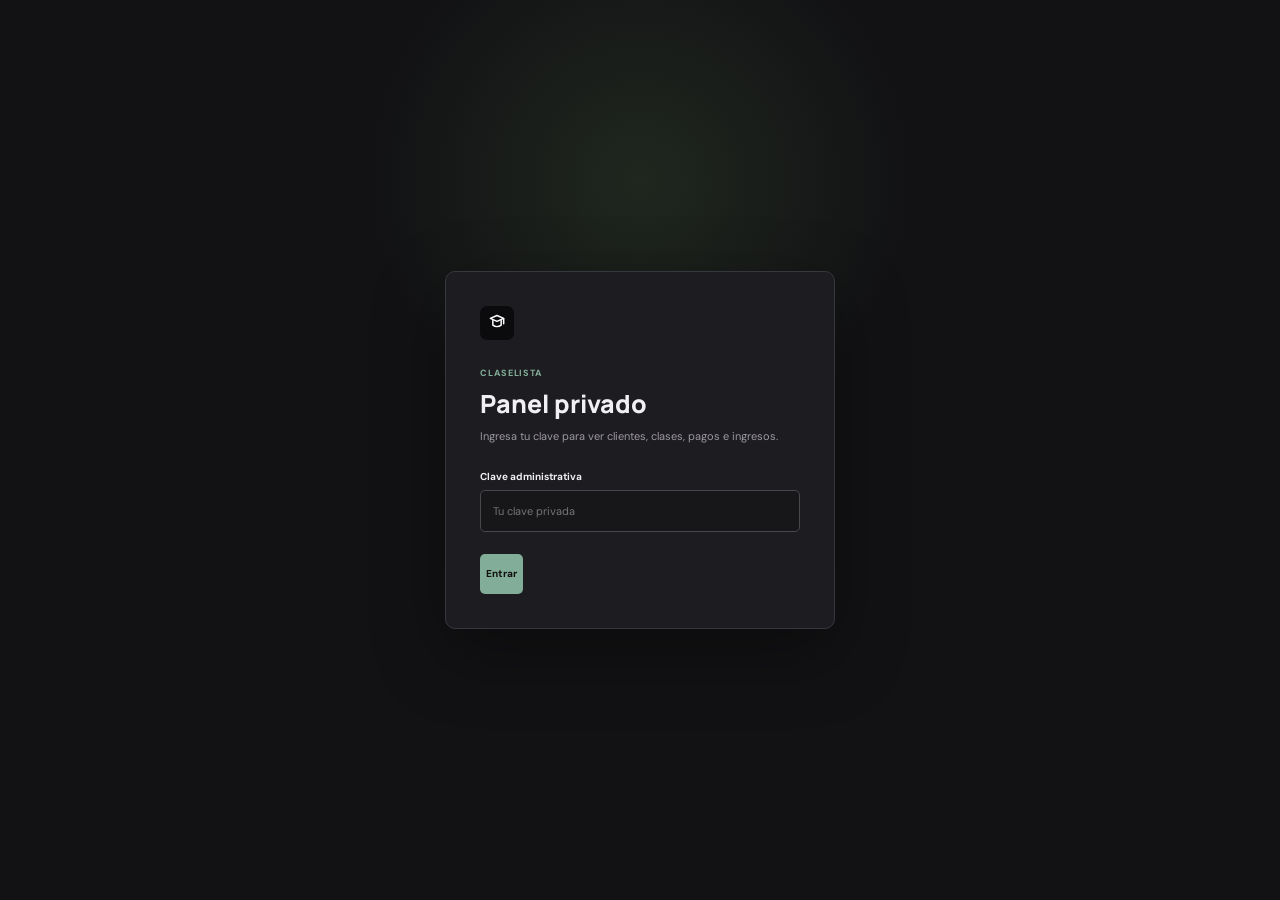
==== admin.html @ 2f03539f "Add private client and revenue dashboard" ====
<!doctype html>
<html lang="es">
  <head>
    <meta charset="UTF-8" />
    <meta name="viewport" content="width=device-width, initial-scale=1" />
    <meta name="robots" content="noindex,nofollow" />
    <title>ClaseLista · Panel privado</title>
    <link rel="preconnect" href="https://fonts.googleapis.com" />
    <link rel="preconnect" href="https://fonts.gstatic.com" crossorigin />
    <link href="https://fonts.googleapis.com/css2?family=DM+Sans:wght@400;500;600;700&family=Manrope:wght@600;700;800&display=swap" rel="stylesheet" />
    <link rel="stylesheet" href="admin.css" />
  </head>
  <body>
    <div class="login-screen" id="loginScreen">
      <form class="login-card" id="loginForm">
        <span class="logo"><svg viewBox="0 0 24 24"><path d="M4 6.5 12 3l8 3.5-8 3.5-8-3.5Z"/><path d="M7 9v5.5c2.8 2.2 7.2 2.2 10 0V9M20 7v6"/></svg></span>
        <span class="eyebrow">ClaseLista</span>
        <h1>Panel privado</h1>
        <p>Ingresa tu clave para ver clientes, clases, pagos e ingresos.</p>
        <label><span>Clave administrativa</span><input id="adminKey" type="password" required autocomplete="current-password" placeholder="Tu clave privada" /></label>
        <small id="loginError"></small>
        <button type="submit">Entrar</button>
      </form>
    </div>

    <div class="dashboard" id="dashboard" hidden>
      <aside class="sidebar">
        <a class="brand" href="index.html"><span class="logo"><svg viewBox="0 0 24 24"><path d="M4 6.5 12 3l8 3.5-8 3.5-8-3.5Z"/><path d="M7 9v5.5c2.8 2.2 7.2 2.2 10 0V9M20 7v6"/></svg></span><span>ClaseLista</span></a>
        <nav>
          <button class="active" data-section="overview"><svg viewBox="0 0 24 24"><path d="M4 13h6V4H4v9ZM14 20h6v-9h-6v9ZM4 20h6v-3H4v3ZM14 7h6V4h-6v3Z"/></svg>Resumen</button>
          <button data-section="upcoming"><svg viewBox="0 0 24 24"><rect x="4" y="5" width="16" height="15" rx="2"/><path d="M8 3v4M16 3v4M4 9h16"/></svg>Próximas clases</button>
          <button data-section="history"><svg viewBox="0 0 24 24"><path d="M4 12a8 8 0 1 0 2-5.3M4 4v5h5"/><path d="M12 8v5l3 2"/></svg>Historial</button>
          <button data-section="clients"><svg viewBox="0 0 24 24"><circle cx="9" cy="8" r="3"/><circle cx="17" cy="10" r="2.5"/><path d="M3.5 19a5.5 5.5 0 0 1 11 0M14 15a4.5 4.5 0 0 1 6.5 4"/></svg>Clientes frecuentes</button>
        </nav>
        <div class="sidebar-bottom">
          <a href="index.html" target="_blank">Ver página pública ↗</a>
          <button id="logoutButton">Cerrar sesión</button>
        </div>
      </aside>

      <main>
        <header>
          <div><span class="eyebrow">Administración</span><h1 id="sectionTitle">Resumen</h1></div>
          <button class="refresh" id="refreshButton"><svg viewBox="0 0 24 24"><path d="M20 11a8 8 0 1 0-2 5.5M20 5v6h-6"/></svg>Actualizar</button>
        </header>

        <div class="loading" id="loading"><i></i><span>Consultando Google Calendar...</span></div>
        <div id="content" hidden>
          <section class="page-section active" data-page="overview">
            <div class="metrics" id="metrics"></div>
            <div class="overview-grid">
              <article class="panel"><div class="panel-heading"><div><span class="eyebrow">Agenda</span><h2>Próximas clases</h2></div><button data-go="upcoming">Ver todas</button></div><div id="overviewUpcoming"></div></article>
              <article class="panel"><div class="panel-heading"><div><span class="eyebrow">Clientes</span><h2>Más frecuentes</h2></div><button data-go="clients">Ver todos</button></div><div id="overviewFrequent"></div></article>
            </div>
          </section>
          <section class="page-section" data-page="upcoming">
            <div class="section-toolbar"><p>Clases que todavía no se han realizado.</p><input class="search" data-search="upcoming" placeholder="Buscar cliente o ramo..." /></div>
            <div class="panel table-panel"><div id="upcomingTable"></div></div>
          </section>
          <section class="page-section" data-page="history">
            <div class="section-toolbar"><p>Clases realizadas y estado de sus pagos.</p><input class="search" data-search="history" placeholder="Buscar cliente o ramo..." /></div>
            <div class="panel table-panel"><div id="historyTable"></div></div>
          </section>
          <section class="page-section" data-page="clients">
            <div class="section-toolbar"><p>Ordenados por cantidad total de clases.</p><input class="search" data-search="clients" placeholder="Buscar cliente..." /></div>
            <div class="client-grid" id="clientGrid"></div>
          </section>
        </div>
      </main>
    </div>
    <div class="toast" id="toast"></div>
    <script src="admin.js"></script>
  </body>
</html>
---- admin.css ----
:root { color-scheme: dark; --bg:#121214; --surface:#1d1c20; --surface2:#242328; --line:#39373e; --text:#f1eff3; --muted:#9d99a2; --green:#82ad98; --green-dark:#293b33; --danger:#e1848b; }
* { box-sizing:border-box; }
body { margin:0; min-width:320px; color:var(--text); background:var(--bg); font-family:"DM Sans",system-ui,sans-serif; -webkit-font-smoothing:antialiased; }
button,input { font:inherit; }
button { color:inherit; }
svg { display:block; fill:none; stroke:currentColor; stroke-width:1.8; stroke-linecap:round; stroke-linejoin:round; }
[hidden] { display:none !important; }
.eyebrow { color:var(--green); font-size:9px; font-weight:800; letter-spacing:.1em; text-transform:uppercase; }
.logo { display:grid; width:34px; height:34px; place-items:center; border-radius:7px; color:#fff; background:#0b0b0d; }
.logo svg { width:20px; }
.login-screen { display:grid; min-height:100vh; padding:20px; place-items:center; background:radial-gradient(circle at 50% 20%,#20271f 0,transparent 28%),var(--bg); }
.login-card { width:min(390px,100%); padding:34px; border:1px solid var(--line); border-radius:10px; background:var(--surface); box-shadow:0 24px 70px rgba(0,0,0,.35); }
.login-card .logo { margin-bottom:20px; }
.login-card h1 { margin:5px 0 7px; font:800 25px Manrope,sans-serif; }
.login-card p { margin:0 0 24px; color:var(--muted); font-size:11px; line-height:1.55; }
.login-card label { display:grid; gap:7px; }
.login-card label span { font-size:10px; font-weight:700; }
.login-card input,.search { height:42px; padding:0 12px; border:1px solid #49464e; border-radius:5px; outline:0; color:var(--text); background:#171619; font-size:11px; }
.login-card input:focus,.search:focus { border-color:var(--green); box-shadow:0 0 0 2px rgba(130,173,152,.1); }
.login-card small { display:block; min-height:22px; padding-top:5px; color:var(--danger); font-size:9px; }
.login-card button,.refresh { display:flex; align-items:center; justify-content:center; gap:7px; height:40px; border:0; border-radius:5px; color:#111; background:var(--green); font-size:10px; font-weight:800; cursor:pointer; }
.dashboard { display:grid; grid-template-columns:220px 1fr; min-height:100vh; }
.sidebar { position:fixed; inset:0 auto 0 0; display:flex; width:220px; flex-direction:column; padding:25px 14px 18px; border-right:1px solid var(--line); background:#171619; }
.brand { display:flex; align-items:center; gap:10px; margin:0 9px 36px; color:var(--text); font:800 17px Manrope,sans-serif; text-decoration:none; }
.sidebar nav { display:grid; gap:4px; }
.sidebar nav button { display:flex; align-items:center; gap:11px; height:42px; padding:0 12px; border:0; border-radius:5px; color:#96919b; background:transparent; font-size:10px; font-weight:700; text-align:left; cursor:pointer; }
.sidebar nav button svg { width:17px; }
.sidebar nav button:hover { color:var(--text); background:#222125; }
.sidebar nav button.active { color:#c4dfd1; background:var(--green-dark); }
.sidebar-bottom { display:grid; gap:5px; margin-top:auto; }
.sidebar-bottom a,.sidebar-bottom button { padding:9px 12px; border:0; color:#8f8a94; background:transparent; font-size:9px; text-align:left; text-decoration:none; cursor:pointer; }
.dashboard main { grid-column:2; min-width:0; }
header { display:flex; align-items:center; justify-content:space-between; height:82px; padding:0 34px; border-bottom:1px solid var(--line); background:#171619; }
header h1 { margin:4px 0 0; font:800 19px Manrope,sans-serif; }
.refresh { width:auto; height:34px; padding:0 12px; color:#c6dfd3; background:var(--green-dark); }
.refresh svg { width:14px; }
#content { padding:28px 34px 50px; }
.page-section { display:none; }
.page-section.active { display:block; }
.loading { display:grid; min-height:calc(100vh - 82px); place-items:center; align-content:center; gap:12px; color:var(--muted); font-size:10px; }
.loading i { width:27px; height:27px; border:2px solid #3c3940; border-top-color:var(--green); border-radius:50%; animation:spin .7s linear infinite; }
@keyframes spin { to { transform:rotate(360deg); } }
.metrics { display:grid; grid-template-columns:repeat(4,1fr); gap:12px; margin-bottom:20px; }
.metric { padding:17px; border:1px solid var(--line); border-radius:7px; background:var(--surface); }
.metric span { display:block; color:var(--muted); font-size:9px; }
.metric strong { display:block; margin:7px 0 2px; font:800 22px Manrope,sans-serif; }
.metric small { color:#77727c; font-size:8px; }
.metric.money strong { color:#a6cfbb; }
.metric.warning strong { color:#e2a3a7; }
.overview-grid { display:grid; grid-template-columns:1.25fr .75fr; gap:16px; }
.panel { overflow:hidden; border:1px solid var(--line); border-radius:7px; background:var(--surface); }
.panel-heading { display:flex; align-items:center; justify-content:space-between; padding:17px 18px; border-bottom:1px solid var(--line); }
.panel-heading h2 { margin:3px 0 0; font:700 13px Manrope,sans-serif; }
.panel-heading button { border:0; color:var(--green); background:transparent; font-size:9px; cursor:pointer; }
.class-row { display:grid; grid-template-columns:45px minmax(120px,1fr) 95px 80px; align-items:center; gap:10px; padding:12px 17px; border-bottom:1px solid #302e34; }
.class-row:last-child { border:0; }
.date-block { display:grid; width:38px; height:42px; place-items:center; align-content:center; border-radius:5px; background:#29272c; }
.date-block strong { font:800 15px Manrope,sans-serif; line-height:1; }
.date-block span { margin-top:2px; color:var(--green); font-size:7px; text-transform:uppercase; }
.class-copy,.client-copy { min-width:0; }
.class-copy strong,.client-copy strong { display:block; overflow:hidden; font-size:10px; text-overflow:ellipsis; white-space:nowrap; }
.class-copy span,.client-copy span { display:block; overflow:hidden; margin-top:2px; color:var(--muted); font-size:8px; text-overflow:ellipsis; white-space:nowrap; }
.class-meta { color:#aaa5ae; font-size:8px; }
.status { display:inline-flex; align-items:center; justify-content:center; width:max-content; padding:4px 7px; border-radius:4px; color:#e2a3a7; background:#3c292d; font-size:7px; font-weight:800; text-transform:uppercase; }
.status.paid { color:#a9d1bd; background:#293b33; }
.frequent-row { display:grid; grid-template-columns:30px 1fr auto; align-items:center; gap:10px; padding:13px 17px; border-bottom:1px solid #302e34; }
.rank { display:grid; width:27px; height:27px; place-items:center; border-radius:50%; color:#b6d5c6; background:#293b33; font-size:9px; font-weight:800; }
.frequent-row > strong { font-size:9px; }
.section-toolbar { display:flex; align-items:center; justify-content:space-between; margin-bottom:14px; }
.section-toolbar p { margin:0; color:var(--muted); font-size:10px; }
.search { width:230px; height:36px; }
.table-panel { overflow-x:auto; }
table { width:100%; border-collapse:collapse; min-width:780px; }
th { padding:11px 13px; color:#85808a; background:#19181b; font-size:8px; letter-spacing:.06em; text-align:left; text-transform:uppercase; }
td { padding:12px 13px; border-top:1px solid #302e34; font-size:9px; }
td strong { display:block; font-size:10px; }
td small { color:var(--muted); font-size:8px; }
.payment-button { padding:5px 8px; border:1px solid #5c4246; border-radius:4px; color:#e2a3a7; background:#302326; font-size:8px; cursor:pointer; }
.payment-button.paid { color:#a9d1bd; border-color:#435e51; background:#25352d; }
.event-link { color:var(--green); text-decoration:none; }
.client-grid { display:grid; grid-template-columns:repeat(3,1fr); gap:12px; }
.client-card { padding:17px; border:1px solid var(--line); border-radius:7px; background:var(--surface); }
.client-top { display:flex; align-items:center; gap:10px; margin-bottom:15px; }
.avatar { display:grid; width:36px; height:36px; flex:0 0 auto; place-items:center; border-radius:50%; color:#b6d5c6; background:var(--green-dark); font-size:10px; font-weight:800; }
.client-stats { display:grid; grid-template-columns:repeat(3,1fr); gap:6px; }
.client-stats div { padding:9px; border-radius:5px; background:#27252a; }
.client-stats span { display:block; color:var(--muted); font-size:7px; }
.client-stats strong { display:block; margin-top:3px; font-size:9px; }
.empty { padding:35px; color:var(--muted); font-size:10px; text-align:center; }
.toast { position:fixed; z-index:50; right:20px; bottom:20px; padding:11px 14px; border-radius:5px; opacity:0; color:#111; background:var(--green); font-size:9px; font-weight:700; pointer-events:none; transform:translateY(7px); transition:.2s; }
.toast.visible { opacity:1; transform:none; }
@media(max-width:1000px){.metrics{grid-template-columns:repeat(2,1fr)}.overview-grid{grid-template-columns:1fr}.client-grid{grid-template-columns:repeat(2,1fr)}}
@media(max-width:700px){.dashboard{display:block}.sidebar{position:static;width:100%;height:auto;padding:14px}.brand{margin:0 5px 13px}.sidebar nav{display:flex;overflow:auto}.sidebar nav button{flex:0 0 auto}.sidebar-bottom{display:none}.dashboard main{grid-column:auto}header{height:68px;padding:0 17px}#content{padding:18px 13px 35px}.metrics{gap:7px}.metric{padding:13px}.metric strong{font-size:17px}.client-grid{grid-template-columns:1fr}.section-toolbar{align-items:stretch;flex-direction:column;gap:10px}.search{width:100%}.class-row{grid-template-columns:40px 1fr 70px}.class-row .status{display:none}}
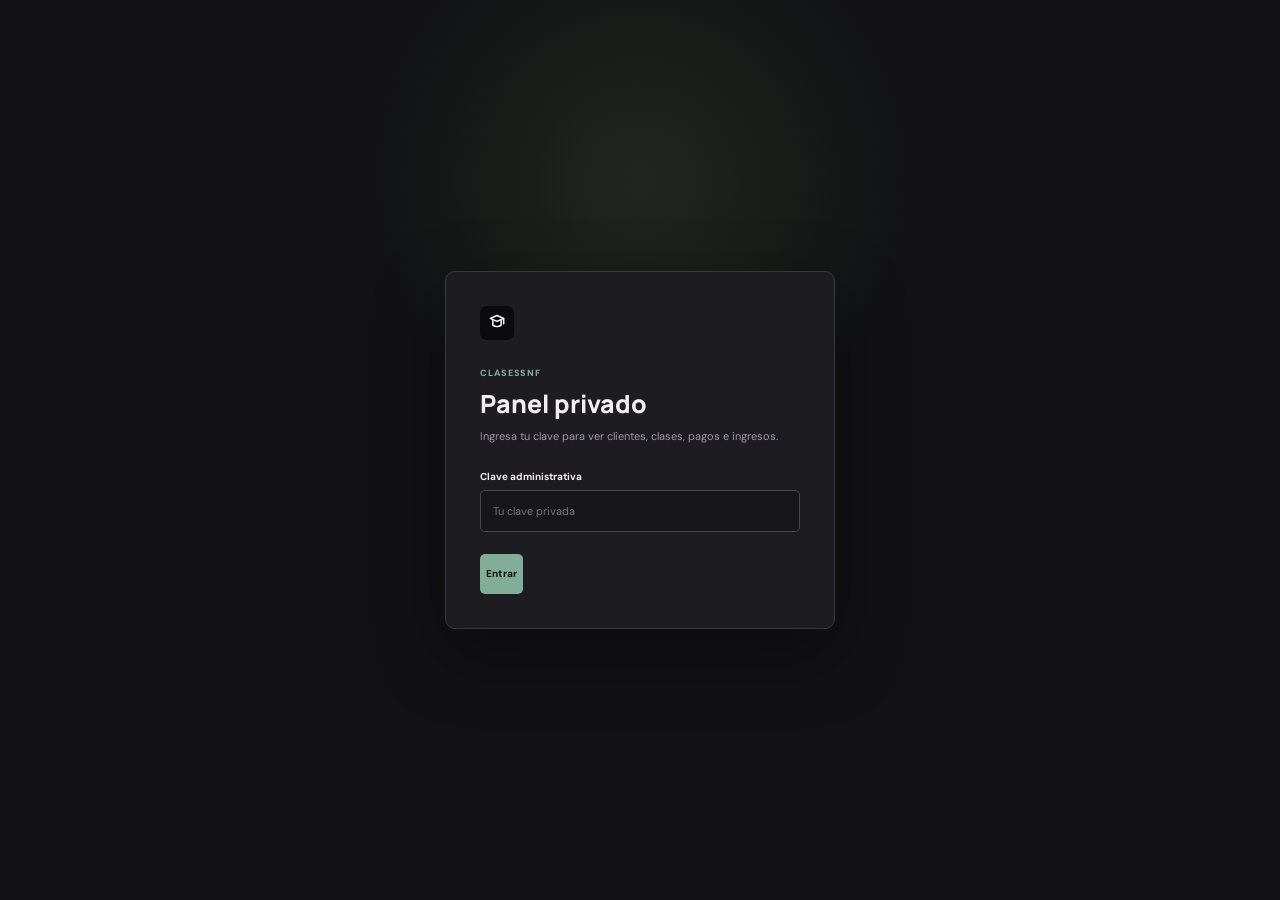
==== commit e12cf9b0: "Rename product to ClasesSNF" ====
--- a/admin.html
+++ b/admin.html
@@ -4,7 +4,7 @@
     <meta charset="UTF-8" />
     <meta name="viewport" content="width=device-width, initial-scale=1" />
     <meta name="robots" content="noindex,nofollow" />
-    <title>ClaseLista · Panel privado</title>
+    <title>ClasesSNF · Panel privado</title>
     <link rel="preconnect" href="https://fonts.googleapis.com" />
     <link rel="preconnect" href="https://fonts.gstatic.com" crossorigin />
     <link href="https://fonts.googleapis.com/css2?family=DM+Sans:wght@400;500;600;700&family=Manrope:wght@600;700;800&display=swap" rel="stylesheet" />
@@ -14,7 +14,7 @@
     <div class="login-screen" id="loginScreen">
       <form class="login-card" id="loginForm">
         <span class="logo"><svg viewBox="0 0 24 24"><path d="M4 6.5 12 3l8 3.5-8 3.5-8-3.5Z"/><path d="M7 9v5.5c2.8 2.2 7.2 2.2 10 0V9M20 7v6"/></svg></span>
-        <span class="eyebrow">ClaseLista</span>
+        <span class="eyebrow">ClasesSNF</span>
         <h1>Panel privado</h1>
         <p>Ingresa tu clave para ver clientes, clases, pagos e ingresos.</p>
         <label><span>Clave administrativa</span><input id="adminKey" type="password" required autocomplete="current-password" placeholder="Tu clave privada" /></label>
@@ -25,7 +25,7 @@
 
     <div class="dashboard" id="dashboard" hidden>
       <aside class="sidebar">
-        <a class="brand" href="index.html"><span class="logo"><svg viewBox="0 0 24 24"><path d="M4 6.5 12 3l8 3.5-8 3.5-8-3.5Z"/><path d="M7 9v5.5c2.8 2.2 7.2 2.2 10 0V9M20 7v6"/></svg></span><span>ClaseLista</span></a>
+        <a class="brand" href="index.html"><span class="logo"><svg viewBox="0 0 24 24"><path d="M4 6.5 12 3l8 3.5-8 3.5-8-3.5Z"/><path d="M7 9v5.5c2.8 2.2 7.2 2.2 10 0V9M20 7v6"/></svg></span><span>ClasesSNF</span></a>
         <nav>
           <button class="active" data-section="overview"><svg viewBox="0 0 24 24"><path d="M4 13h6V4H4v9ZM14 20h6v-9h-6v9ZM4 20h6v-3H4v3ZM14 7h6V4h-6v3Z"/></svg>Resumen</button>
           <button data-section="upcoming"><svg viewBox="0 0 24 24"><rect x="4" y="5" width="16" height="15" rx="2"/><path d="M8 3v4M16 3v4M4 9h16"/></svg>Próximas clases</button>
@@ -41,7 +41,10 @@
       <main>
         <header>
           <div><span class="eyebrow">Administración</span><h1 id="sectionTitle">Resumen</h1></div>
-          <button class="refresh" id="refreshButton"><svg viewBox="0 0 24 24"><path d="M20 11a8 8 0 1 0-2 5.5M20 5v6h-6"/></svg>Actualizar</button>
+          <div class="header-actions">
+            <button class="reminder-button" id="reminderButton"><svg viewBox="0 0 24 24"><path d="M18 8a6 6 0 0 0-12 0c0 7-3 7-3 9h18c0-2-3-2-3-9M10 21h4"/></svg><span id="reminderLabel">Activar recordatorio diario</span></button>
+            <button class="refresh" id="refreshButton"><svg viewBox="0 0 24 24"><path d="M20 11a8 8 0 1 0-2 5.5M20 5v6h-6"/></svg>Actualizar</button>
+          </div>
         </header>
 
         <div class="loading" id="loading"><i></i><span>Consultando Google Calendar...</span></div>
@@ -68,6 +71,14 @@
         </div>
       </main>
     </div>
+    <dialog class="payment-dialog" id="paymentDialog">
+      <div class="dialog-heading">
+        <div><span class="eyebrow" id="paymentDialogEyebrow">Detalle financiero</span><h2 id="paymentDialogTitle"></h2></div>
+        <button type="button" id="closePaymentDialog" aria-label="Cerrar"><svg viewBox="0 0 24 24"><path d="m6 6 12 12M18 6 6 18"/></svg></button>
+      </div>
+      <div class="dialog-total"><span id="paymentDialogCount"></span><strong id="paymentDialogTotal"></strong></div>
+      <div class="payment-detail-list" id="paymentDetailList"></div>
+    </dialog>
     <div class="toast" id="toast"></div>
     <script src="admin.js"></script>
   </body>
--- a/admin.css
+++ b/admin.css
@@ -18,7 +18,7 @@
 .login-card input,.search { height:42px; padding:0 12px; border:1px solid #49464e; border-radius:5px; outline:0; color:var(--text); background:#171619; font-size:11px; }
 .login-card input:focus,.search:focus { border-color:var(--green); box-shadow:0 0 0 2px rgba(130,173,152,.1); }
 .login-card small { display:block; min-height:22px; padding-top:5px; color:var(--danger); font-size:9px; }
-.login-card button,.refresh { display:flex; align-items:center; justify-content:center; gap:7px; height:40px; border:0; border-radius:5px; color:#111; background:var(--green); font-size:10px; font-weight:800; cursor:pointer; }
+.login-card button,.refresh,.reminder-button { display:flex; align-items:center; justify-content:center; gap:7px; height:40px; border:0; border-radius:5px; color:#111; background:var(--green); font-size:10px; font-weight:800; cursor:pointer; }
 .dashboard { display:grid; grid-template-columns:220px 1fr; min-height:100vh; }
 .sidebar { position:fixed; inset:0 auto 0 0; display:flex; width:220px; flex-direction:column; padding:25px 14px 18px; border-right:1px solid var(--line); background:#171619; }
 .brand { display:flex; align-items:center; gap:10px; margin:0 9px 36px; color:var(--text); font:800 17px Manrope,sans-serif; text-decoration:none; }
@@ -34,14 +34,21 @@
 header h1 { margin:4px 0 0; font:800 19px Manrope,sans-serif; }
 .refresh { width:auto; height:34px; padding:0 12px; color:#c6dfd3; background:var(--green-dark); }
 .refresh svg { width:14px; }
+.header-actions { display:flex; align-items:center; gap:8px; }
+.reminder-button { height:34px; padding:0 11px; color:#b8b3bd; border:1px solid #454249; background:#242328; }
+.reminder-button svg { width:14px; }
+.reminder-button.enabled { color:#afd2c0; border-color:#486052; background:#27372f; cursor:default; }
 #content { padding:28px 34px 50px; }
 .page-section { display:none; }
 .page-section.active { display:block; }
 .loading { display:grid; min-height:calc(100vh - 82px); place-items:center; align-content:center; gap:12px; color:var(--muted); font-size:10px; }
 .loading i { width:27px; height:27px; border:2px solid #3c3940; border-top-color:var(--green); border-radius:50%; animation:spin .7s linear infinite; }
 @keyframes spin { to { transform:rotate(360deg); } }
-.metrics { display:grid; grid-template-columns:repeat(4,1fr); gap:12px; margin-bottom:20px; }
+.metrics { display:grid; grid-template-columns:repeat(5,1fr); gap:12px; margin-bottom:20px; }
 .metric { padding:17px; border:1px solid var(--line); border-radius:7px; background:var(--surface); }
+.metric.clickable { position:relative; width:100%; color:var(--text); text-align:left; cursor:pointer; transition:border-color .15s ease,transform .15s ease,background .15s ease; }
+.metric.clickable:hover { border-color:#60796c; background:#222522; transform:translateY(-1px); }
+.metric.clickable::after { position:absolute; top:15px; right:14px; color:#77857e; content:"↗"; font-size:11px; }
 .metric span { display:block; color:var(--muted); font-size:9px; }
 .metric strong { display:block; margin:7px 0 2px; font:800 22px Manrope,sans-serif; }
 .metric small { color:#77727c; font-size:8px; }
@@ -75,8 +82,12 @@
 td { padding:12px 13px; border-top:1px solid #302e34; font-size:9px; }
 td strong { display:block; font-size:10px; }
 td small { color:var(--muted); font-size:8px; }
-.payment-button { padding:5px 8px; border:1px solid #5c4246; border-radius:4px; color:#e2a3a7; background:#302326; font-size:8px; cursor:pointer; }
-.payment-button.paid { color:#a9d1bd; border-color:#435e51; background:#25352d; }
+.payment-controls { display:flex; gap:5px; }
+.payment-button { display:grid; width:27px; height:27px; place-items:center; padding:0; border:1px solid #49454d; border-radius:4px; color:#77727c; background:#242227; cursor:pointer; }
+.payment-button svg { width:13px; }
+.payment-button.pay-no.active { color:#f0a0a6; border-color:#67464b; background:#3a282c; }
+.payment-button.pay-yes.active { color:#add2c0; border-color:#456052; background:#26382f; }
+.payment-button:hover { border-color:#77717c; }
 .event-link { color:var(--green); text-decoration:none; }
 .client-grid { display:grid; grid-template-columns:repeat(3,1fr); gap:12px; }
 .client-card { padding:17px; border:1px solid var(--line); border-radius:7px; background:var(--surface); }
@@ -89,5 +100,28 @@
 .empty { padding:35px; color:var(--muted); font-size:10px; text-align:center; }
 .toast { position:fixed; z-index:50; right:20px; bottom:20px; padding:11px 14px; border-radius:5px; opacity:0; color:#111; background:var(--green); font-size:9px; font-weight:700; pointer-events:none; transform:translateY(7px); transition:.2s; }
 .toast.visible { opacity:1; transform:none; }
+.payment-dialog { width:min(650px,calc(100% - 28px)); max-height:calc(100vh - 40px); padding:0; overflow:hidden; border:1px solid #403d44; border-radius:8px; color:var(--text); background:var(--surface); box-shadow:0 25px 80px rgba(0,0,0,.45); }
+.payment-dialog::backdrop { background:rgba(5,5,7,.72); backdrop-filter:blur(3px); }
+.dialog-heading { display:flex; align-items:flex-start; justify-content:space-between; padding:20px 21px 16px; border-bottom:1px solid var(--line); }
+.dialog-heading h2 { margin:4px 0 0; font:800 17px Manrope,sans-serif; }
+.dialog-heading button { display:grid; width:30px; height:30px; place-items:center; border:0; border-radius:4px; color:var(--muted); background:transparent; cursor:pointer; }
+.dialog-heading button:hover { color:var(--text); background:#2c2a30; }
+.dialog-heading button svg { width:16px; }
+.dialog-total { display:flex; align-items:center; justify-content:space-between; padding:14px 21px; background:#19181b; }
+.dialog-total span { color:var(--muted); font-size:9px; }
+.dialog-total strong { color:#add2c0; font:800 18px Manrope,sans-serif; }
+.payment-detail-list { max-height:470px; overflow-y:auto; }
+.payment-detail-row { display:grid; grid-template-columns:42px minmax(140px,1fr) minmax(120px,.8fr) auto; align-items:center; gap:11px; padding:13px 21px; border-top:1px solid #302e34; }
+.payment-detail-row:first-child { border-top:0; }
+.payment-person { min-width:0; }
+.payment-person strong,.payment-person span { display:block; overflow:hidden; text-overflow:ellipsis; white-space:nowrap; }
+.payment-person strong { font-size:10px; }
+.payment-person span { margin-top:2px; color:var(--muted); font-size:8px; }
+.payment-class { color:#aaa5ae; font-size:8px; }
+.payment-class strong { display:block; margin-bottom:2px; color:#d7d3d9; font-size:9px; }
+.payment-amount { color:#d9d5db; font:700 10px Manrope,sans-serif; text-align:right; }
+.payment-detail-row.pending .payment-amount { color:#e3a2a7; }
+@media(max-width:1150px){.metrics{grid-template-columns:repeat(3,1fr)}}
 @media(max-width:1000px){.metrics{grid-template-columns:repeat(2,1fr)}.overview-grid{grid-template-columns:1fr}.client-grid{grid-template-columns:repeat(2,1fr)}}
-@media(max-width:700px){.dashboard{display:block}.sidebar{position:static;width:100%;height:auto;padding:14px}.brand{margin:0 5px 13px}.sidebar nav{display:flex;overflow:auto}.sidebar nav button{flex:0 0 auto}.sidebar-bottom{display:none}.dashboard main{grid-column:auto}header{height:68px;padding:0 17px}#content{padding:18px 13px 35px}.metrics{gap:7px}.metric{padding:13px}.metric strong{font-size:17px}.client-grid{grid-template-columns:1fr}.section-toolbar{align-items:stretch;flex-direction:column;gap:10px}.search{width:100%}.class-row{grid-template-columns:40px 1fr 70px}.class-row .status{display:none}}
+@media(max-width:700px){.dashboard{display:block}.sidebar{position:static;width:100%;height:auto;padding:14px}.brand{margin:0 5px 13px}.sidebar nav{display:flex;overflow:auto}.sidebar nav button{flex:0 0 auto}.sidebar-bottom{display:none}.dashboard main{grid-column:auto}header{height:68px;padding:0 17px}#content{padding:18px 13px 35px}.metrics{gap:7px}.metric{padding:13px}.metric strong{font-size:17px}.client-grid{grid-template-columns:1fr}.section-toolbar{align-items:stretch;flex-direction:column;gap:10px}.search{width:100%}.class-row{grid-template-columns:40px 1fr 70px}.class-row .status{display:none}.reminder-button span{display:none}.reminder-button{width:34px;padding:0}}
+@media(max-width:520px){.payment-detail-row{grid-template-columns:38px 1fr auto;padding:12px 14px}.payment-class{display:none}.metrics{grid-template-columns:1fr 1fr}.metric:first-child{grid-column:1/-1}}
